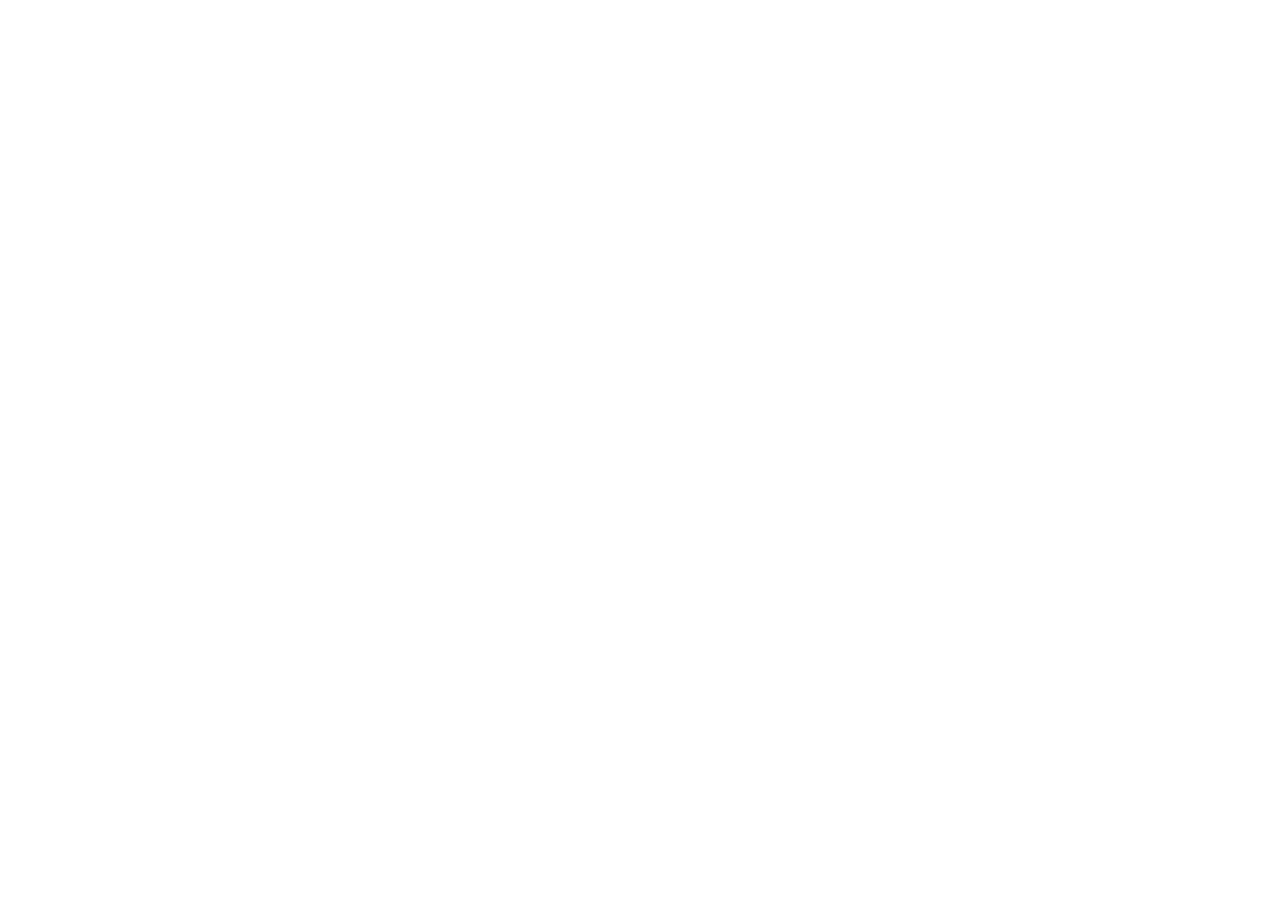
==== pages/1-alan-base-bullying/index.html @ 85f9c012 "criação das páginas" ====
<!DOCTYPE html>
<html lang="en">
<head>
    <link rel="stylesheet" href="style.css">
    <meta charset="UTF-8">
    <meta name="viewport" content="width=device-width, initial-scale=1.0">
    <title>Document</title>
</head>
<body>
    
</body>
</html>
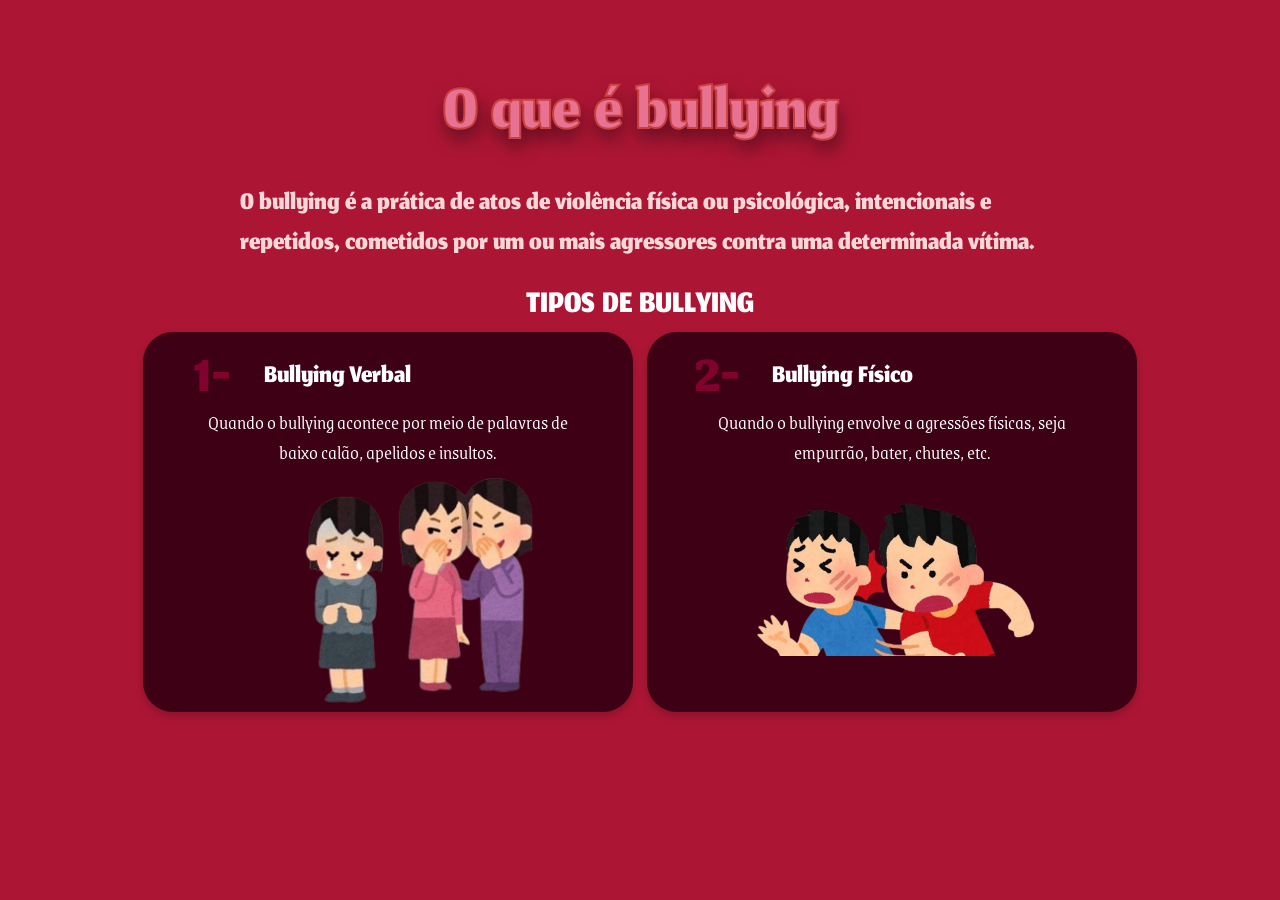
==== commit cfb893b9: "Terminei quase tudo, falta apenas terminar de arrumar a animação das caixas e linkar com as outras p" ====
--- a/pages/1-alan-base-bullying/index.html
+++ b/pages/1-alan-base-bullying/index.html
@@ -4,9 +4,43 @@
     <link rel="stylesheet" href="style.css">
     <meta charset="UTF-8">
     <meta name="viewport" content="width=device-width, initial-scale=1.0">
-    <title>Document</title>
+    <title>O que é Bullying</title>
+    <link rel="preconnect" href="https://fonts.googleapis.com">
+    <link rel="preconnect" href="https://fonts.gstatic.com" crossorigin>
+    <link href="https://fonts.googleapis.com/css2?family=Jomhuria&display=swap" rel="stylesheet">
+    <link rel="preconnect" href="https://fonts.googleapis.com">
+    <link rel="preconnect" href="https://fonts.gstatic.com" crossorigin>
+    <link href="https://fonts.googleapis.com/css2?family=Grenze:ital,wght@0,100;0,200;0,300;0,400;0,500;0,600;0,700;0,800;0,900;1,100;1,200;1,300;1,400;1,500;1,600;1,700;1,800;1,900&family=Jomhuria&display=swap" rel="stylesheet">
+
 </head>
 <body>
-    
+    <h1> O que é bullying </h1>
+    <p>O bullying é a prática de atos de violência física ou psicológica, intencionais e repetidos, 
+        cometidos por um ou mais agressores contra uma determinada vítima.</p>
+       
+       <div class="bananinha">
+           <h2>TIPOS DE BULLYING</h2>
+
+       <div class="dois">
+           <div class="Caixa">
+            <h3>1-</h3>
+       
+                <p class="bananinha2"> Bullying Verbal </p>
+                <p class="bananinha3">Quando o bullying acontece por meio de palavras de baixo calão, apelidos e insultos. </p>
+
+                   <img src="assents/4f652d355553391027625eb880ecdf66-removebg-preview 1.png" alt="" class="img">
+
+             
+        </div>
+        <div class="Caixa2">
+            <h3>2-</h3>
+       
+                <p class="bananinha2"> Bullying Físico  </p>
+                <p class="bananinha3">Quando o bullying envolve a agressões físicas, seja empurrão, bater, chutes, etc. </p>
+
+                   <img src="assents/3bf3879c34eb40f32c8c56352ffe0d04-removebg-preview 1.png" alt="" class="img2">
+        </div>
+       </div>
+       </div>
 </body>
-</html>+</html> 
--- a/pages/1-alan-base-bullying/style.css
+++ b/pages/1-alan-base-bullying/style.css
@@ -0,0 +1,130 @@
+body {
+    background-color: #AC1634;
+ }
+ h1 {
+    font-family: "Jomhuria", serif;
+    font-weight: 400;
+    font-size: 100px;
+    font-style: normal;
+    color: #E77291;
+    text-shadow: 2px 10px 17px rgba(5, 5, 5, 0.5);;
+    display: flex;
+    justify-content: center;
+    -webkit-text-stroke: #CA4141;
+    -webkit-text-stroke-width: 2px;
+ }
+ h2 {
+    font-family: "Jomhuria", serif;
+    font-weight: 400;
+    font-size: 100px;
+    font-style: normal;
+    font-size: 50px;
+    color: white;
+    display: flex;
+    justify-content: center;
+    
+    
+
+ }
+ h3 {
+    font-family: "Jomhuria", serif;
+    font-weight: 400;
+    font-size: 80px;
+    font-style: normal;
+    color: #81022e;
+    margin-top: -10px;
+    margin-right: 350px;
+
+ }
+
+ p {
+    font-family: "Jomhuria", serif;
+    font-weight: 400;
+    font-size: 100px;
+    font-style: normal;
+    max-width: 800px;
+    color: #FCD7D7;
+    font-size: 40px;
+    margin-top: -50px !important;
+    margin: 0 auto;
+ }
+.bananinha2 {
+    color: white;
+    margin-top: -145px !important;
+    margin-right: 100px;
+}
+.bananinha3 {
+    font-family: "Grenze", serif;
+    font-weight: 300;
+    font-size: 20px;
+    max-width: 400px !important;
+    margin-top: 10px !important;
+    font-style: normal;
+   
+    color: white;
+}
+.Caixa {
+    background-color: #3E0014;
+    border-radius: 30px;        
+    width: 450px;              
+    height: 340px;
+    padding: 20px;           
+    margin: 20px auto;        
+    text-align: center;       
+    box-shadow: 0 4px 8px rgba(0,0,0,0.2);
+    transition: all 0.3s ease-in-out; /* Transição suave */
+    cursor: pointer; /* Muda o cursor para indicar que é clicável */
+}
+.Caixa2 {
+    background-color: #3E0014;
+    border-radius: 30px;        
+    width: 450px;              
+    height: 340px;
+    padding: 20px;           
+    margin: 20px auto;        
+    text-align: center;       
+    box-shadow: 0 4px 8px rgba(0,0,0,0.2);
+    margin-left: -120px;
+    transition: all 0.3s ease-in-out; /* Transição suave */
+    cursor: pointer; /* Muda o cursor para indicar que é clicável */
+}
+.bananinha {
+    margin-top: -25px;
+}
+.dois {
+    display: flex;
+    justify-content: center;
+    margin-top: -60px !important;
+    
+}
+.Caixa:hover {
+    transform: translateY(-5px);
+    box-shadow: 0 8px 16px rgba(0,0,0,0.3); /* Sombra mais pronunciada */
+    background-color: #4a0018; /* Leve mudança de cor */
+}
+.Caixa2:hover {
+    transform: translateY(-5px);
+    box-shadow: 0 8px 16px rgba(0,0,0,0.3); /* Sombra mais pronunciada */
+    background-color: #4a0018; /* Leve mudança de cor */
+}
+.img {
+  width: 57%;
+  margin-left: 65px;
+  margin-top: -5px;
+  transition: transform 0.3s ease-in-out; /* Transição para a imagem também */
+}
+.img2 {
+    width: 65%;
+    margin-left: 10px;
+    margin-top: 35px;
+    transition: transform 0.3s ease-in-out; /* Transição para a imagem também */
+}
+
+/* Efeito adicional nas imagens quando hover na caixa */
+.Caixa:hover .img {
+    transform: scale(1.05); /* Leve zoom na imagem */
+}
+
+.Caixa2:hover .img2 {
+    transform: scale(1.05); /* Leve zoom na imagem */
+}
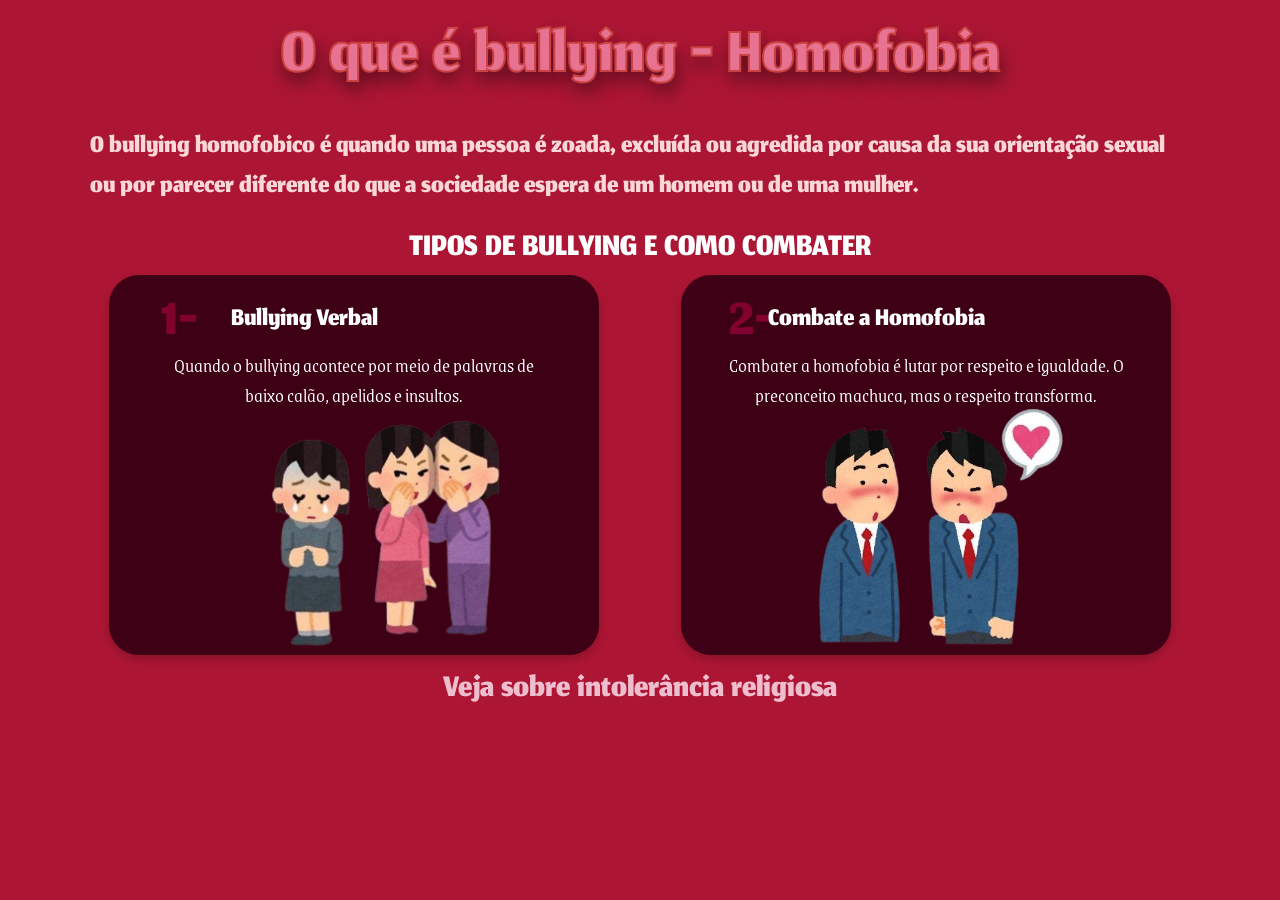
==== commit 96a8124e: "Terminei o projeto, falta apenas finalizar o modo responsivo" ====
--- a/pages/1-alan-base-bullying/index.html
+++ b/pages/1-alan-base-bullying/index.html
@@ -1,5 +1,6 @@
 <!DOCTYPE html>
 <html lang="en">
+
 <head>
     <link rel="stylesheet" href="style.css">
     <meta charset="UTF-8">
@@ -10,37 +11,54 @@
     <link href="https://fonts.googleapis.com/css2?family=Jomhuria&display=swap" rel="stylesheet">
     <link rel="preconnect" href="https://fonts.googleapis.com">
     <link rel="preconnect" href="https://fonts.gstatic.com" crossorigin>
-    <link href="https://fonts.googleapis.com/css2?family=Grenze:ital,wght@0,100;0,200;0,300;0,400;0,500;0,600;0,700;0,800;0,900;1,100;1,200;1,300;1,400;1,500;1,600;1,700;1,800;1,900&family=Jomhuria&display=swap" rel="stylesheet">
+    <link
+        href="https://fonts.googleapis.com/css2?family=Grenze:ital,wght@0,100;0,200;0,300;0,400;0,500;0,600;0,700;0,800;0,900;1,100;1,200;1,300;1,400;1,500;1,600;1,700;1,800;1,900&family=Jomhuria&display=swap"
+        rel="stylesheet">
 
 </head>
+
 <body>
-    <h1> O que é bullying </h1>
-    <p>O bullying é a prática de atos de violência física ou psicológica, intencionais e repetidos, 
-        cometidos por um ou mais agressores contra uma determinada vítima.</p>
-       
-       <div class="bananinha">
-           <h2>TIPOS DE BULLYING</h2>
+    <h1> O que é bullying - Homofobia </h1>
+    <p>O bullying homofobico é quando uma pessoa é zoada, excluída ou agredida por
+        causa da sua orientação sexual ou por parecer diferente do que a sociedade espera de um homem ou
+        de uma mulher.</p>
 
-       <div class="dois">
-           <div class="Caixa">
-            <h3>1-</h3>
-       
+    <div class="bananinha">
+        <h2>TIPOS DE BULLYING E COMO COMBATER</h2>
+
+        <div class="dois">
+            <a href="../2-biancaa-sobre-bullying/index.html" class="link">
+            <div class="Caixa" >
+
+                <h3>1-</h3>
+
                 <p class="bananinha2"> Bullying Verbal </p>
-                <p class="bananinha3">Quando o bullying acontece por meio de palavras de baixo calão, apelidos e insultos. </p>
+                <p class="bananinha3">Quando o bullying acontece por meio de palavras de baixo calão, apelidos e
+                    insultos. </p>
 
-                   <img src="assents/4f652d355553391027625eb880ecdf66-removebg-preview 1.png" alt="" class="img">
+                <img src="assents/4f652d355553391027625eb880ecdf66-removebg-preview 1.png" alt="" class="img">
 
-             
-        </div>
+
+
+            </div>
+        </a>
+        <a href="../3-biancap-links-bullying/index.html" class="link">
         <div class="Caixa2">
             <h3>2-</h3>
-       
-                <p class="bananinha2"> Bullying Físico  </p>
-                <p class="bananinha3">Quando o bullying envolve a agressões físicas, seja empurrão, bater, chutes, etc. </p>
+            
+            <p class="bananinha2"> Combate a Homofobia </p>
+            <p class="bananinha3">Combater a homofobia é lutar por respeito e igualdade. O preconceito machuca, mas
+                o respeito transforma. </p>
+                
+                <img src="assents/b97a39cba27986ff8492c95e9db9b8f1-removebg-preview (1).png" alt="" class="img2">
+            </div>
+            </a>
+        </div>
+    </div>
 
-                   <img src="assents/3bf3879c34eb40f32c8c56352ffe0d04-removebg-preview 1.png" alt="" class="img2">
-        </div>
-       </div>
-       </div>
+    <a href="../4-kamilly-base-intolerancia/index.html" class="link">
+        <h4>Veja sobre intolerância religiosa</h4>
+    </a>
 </body>
-</html> +
+</html>
--- a/pages/1-alan-base-bullying/style.css
+++ b/pages/1-alan-base-bullying/style.css
@@ -1,32 +1,32 @@
 body {
     background-color: #AC1634;
- }
- h1 {
+}
+
+h1 {
     font-family: "Jomhuria", serif;
     font-weight: 400;
     font-size: 100px;
     font-style: normal;
     color: #E77291;
-    text-shadow: 2px 10px 17px rgba(5, 5, 5, 0.5);;
+    text-shadow: 2px 10px 17px rgba(5, 5, 5, 0.5);
+    margin-top: 10px;
     display: flex;
     justify-content: center;
     -webkit-text-stroke: #CA4141;
     -webkit-text-stroke-width: 2px;
- }
- h2 {
-    font-family: "Jomhuria", serif;
-    font-weight: 400;
-    font-size: 100px;
-    font-style: normal;
+}
+
+h2 {
+    font-family: "Jomhuria", serif;
+    font-weight: 400;
     font-size: 50px;
+    font-style: normal;
     color: white;
     display: flex;
     justify-content: center;
-    
-    
-
- }
- h3 {
+}
+
+h3 {
     font-family: "Jomhuria", serif;
     font-weight: 400;
     font-size: 80px;
@@ -34,25 +34,38 @@
     color: #81022e;
     margin-top: -10px;
     margin-right: 350px;
-
- }
-
- p {
-    font-family: "Jomhuria", serif;
-    font-weight: 400;
-    font-size: 100px;
-    font-style: normal;
-    max-width: 800px;
+}
+
+h4 {
+    font-family: "Jomhuria", serif;
+    font-weight: 400;
+    font-size: 50px;
+    font-style: normal;
+    color: #eebece;
+    margin-top: -10px;
+    margin-right: 350px;
+    display: flex;
+    justify-content: center;
+    margin-left: 350px;
+}
+
+p {
+    font-family: "Jomhuria", serif;
+    font-weight: 400;
+    font-style: normal;
+    max-width: 1100px;
     color: #FCD7D7;
     font-size: 40px;
     margin-top: -50px !important;
     margin: 0 auto;
- }
+}
+
 .bananinha2 {
     color: white;
     margin-top: -145px !important;
     margin-right: 100px;
 }
+
 .bananinha3 {
     font-family: "Grenze", serif;
     font-weight: 300;
@@ -60,21 +73,22 @@
     max-width: 400px !important;
     margin-top: 10px !important;
     font-style: normal;
-   
     color: white;
 }
+
 .Caixa {
     background-color: #3E0014;
     border-radius: 30px;        
     width: 450px;              
     height: 340px;
     padding: 20px;           
-    margin: 20px auto;        
+    margin: 20px auto;      
     text-align: center;       
     box-shadow: 0 4px 8px rgba(0,0,0,0.2);
-    transition: all 0.3s ease-in-out; /* Transição suave */
-    cursor: pointer; /* Muda o cursor para indicar que é clicável */
-}
+    transition: all 0.3s ease-in-out; 
+    cursor: pointer; 
+}
+
 .Caixa2 {
     background-color: #3E0014;
     border-radius: 30px;        
@@ -85,46 +99,137 @@
     text-align: center;       
     box-shadow: 0 4px 8px rgba(0,0,0,0.2);
     margin-left: -120px;
-    transition: all 0.3s ease-in-out; /* Transição suave */
-    cursor: pointer; /* Muda o cursor para indicar que é clicável */
-}
+    transition: all 0.3s ease-in-out;
+    cursor: pointer; 
+}
+
 .bananinha {
     margin-top: -25px;
 }
+
 .dois {
     display: flex;
-    justify-content: center;
+    flex-direction: row;
+    justify-content: space-around;
     margin-top: -60px !important;
-    
-}
+}
+
 .Caixa:hover {
     transform: translateY(-5px);
-    box-shadow: 0 8px 16px rgba(0,0,0,0.3); /* Sombra mais pronunciada */
-    background-color: #4a0018; /* Leve mudança de cor */
-}
+    box-shadow: 0 8px 16px rgba(0,0,0,0.3); 
+    background-color: #4a0018; 
+}
+
 .Caixa2:hover {
     transform: translateY(-5px);
-    box-shadow: 0 8px 16px rgba(0,0,0,0.3); /* Sombra mais pronunciada */
-    background-color: #4a0018; /* Leve mudança de cor */
-}
+    box-shadow: 0 8px 16px rgba(0,0,0,0.3);
+    background-color: #4a0018; 
+}
+
 .img {
-  width: 57%;
-  margin-left: 65px;
-  margin-top: -5px;
-  transition: transform 0.3s ease-in-out; /* Transição para a imagem também */
-}
+    width: 57%;
+    margin-left: 65px;
+    margin-top: -5px;
+    transition: transform 0.3s ease-in-out; 
+}
+
 .img2 {
-    width: 65%;
+    width: 60%;
     margin-left: 10px;
-    margin-top: 35px;
-    transition: transform 0.3s ease-in-out; /* Transição para a imagem também */
-}
-
-/* Efeito adicional nas imagens quando hover na caixa */
+    margin-top: -5px;
+    transition: transform 0.21s ease-in-out; 
+}
+
+.link {
+    text-decoration: none;
+}
+
 .Caixa:hover .img {
-    transform: scale(1.05); /* Leve zoom na imagem */
+    transform: scale(1.05); 
 }
 
 .Caixa2:hover .img2 {
-    transform: scale(1.05); /* Leve zoom na imagem */
-}+    transform: scale(1.05); 
+}
+
+/* ===================== */
+/* 📱 MEDIA QUERY MOBILE */
+/* ===================== */
+@media (max-width: 450px) {
+    body {
+        background-color: #AC1634;
+        padding: 10px;
+    }
+
+    h1 {
+        font-size: 60px;
+        text-align: center;
+        -webkit-text-stroke-width: 1px;
+        margin-top: 20px;
+    }
+
+    h2 {
+        font-size: 35px;
+        text-align: center;
+    }
+
+    h3 {
+        font-size: 40px;
+        margin-right: 0;
+        text-align: center;
+    }
+
+    h4 {
+        font-size: 30px;
+        margin-right: 0;
+        margin-left: 0;
+        text-align: center;
+    }
+
+    p {
+        font-size: 22px;
+        max-width: 100%;
+        margin-top: -20px !important;
+        padding: 0 10px;
+        text-align: center;
+    }
+
+    .dois {
+        flex-direction: column;
+        justify-content: center;
+        align-items: center;
+        gap: 20px;
+        margin-top: 0 !important;
+    }
+
+    .Caixa,
+    .Caixa2 {
+        width: 90%;
+        height: auto;
+        margin: 10px auto;
+        padding: 15px;
+    }
+
+    .img,
+    .img2 {
+        width: 80%;
+        margin-left: 0;
+        margin-top: 10px;
+    }
+
+    .bananinha {
+        margin-top: -10px;
+    }
+
+    .bananinha2 {
+        margin-top: -60px !important;
+        margin-right: 0;
+        text-align: center;
+    }
+
+    .bananinha3 {
+        font-size: 16px;
+        max-width: 100% !important;
+        margin-top: 5px !important;
+    }
+}
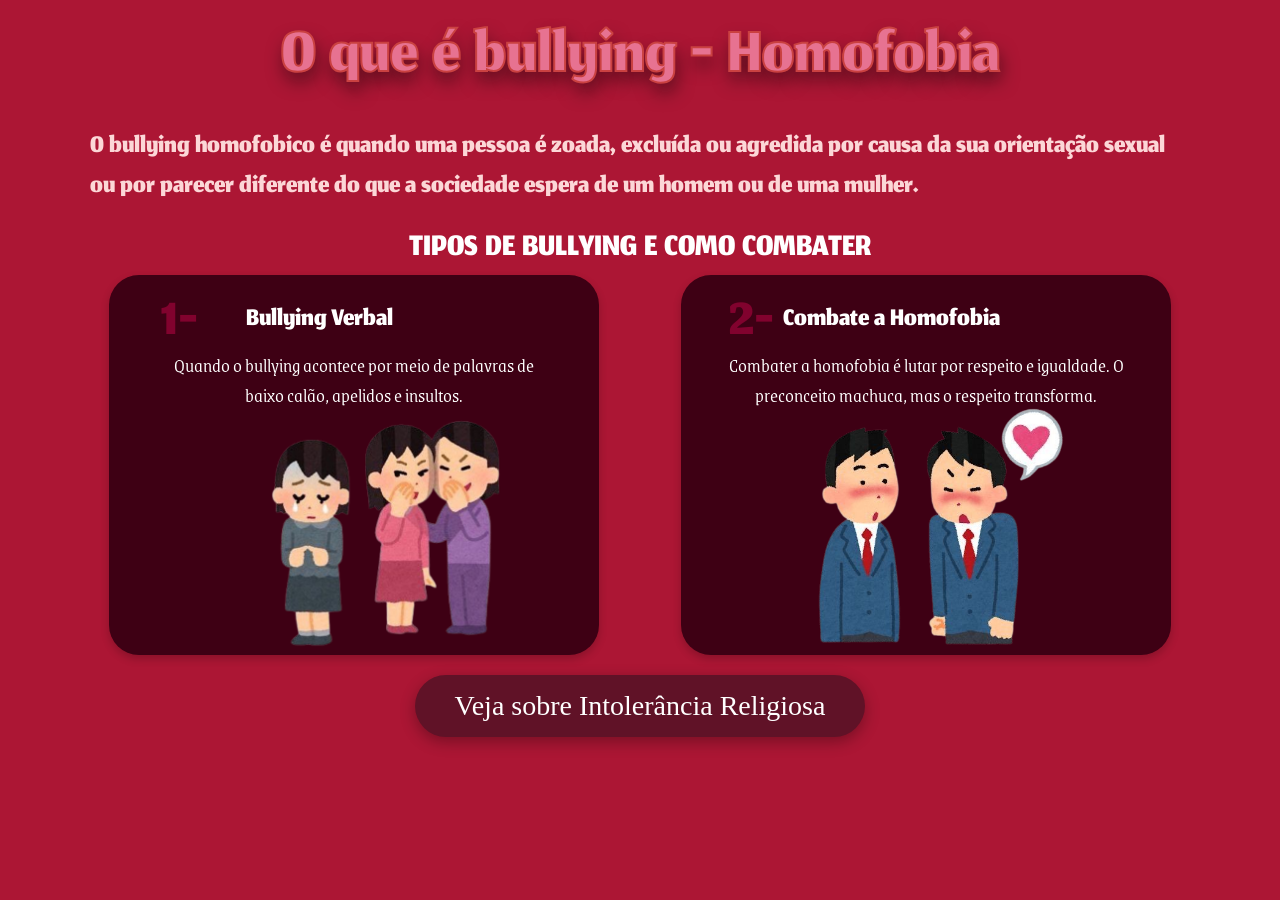
==== commit a9a790e3: "Terminei" ====
--- a/pages/1-alan-base-bullying/index.html
+++ b/pages/1-alan-base-bullying/index.html
@@ -18,7 +18,9 @@
 </head>
 
 <body>
+ 
     <h1> O que é bullying - Homofobia </h1>
+  
     <p>O bullying homofobico é quando uma pessoa é zoada, excluída ou agredida por
         causa da sua orientação sexual ou por parecer diferente do que a sociedade espera de um homem ou
         de uma mulher.</p>
@@ -55,10 +57,10 @@
             </a>
         </div>
     </div>
-
-    <a href="../4-kamilly-base-intolerancia/index.html" class="link">
-        <h4>Veja sobre intolerância religiosa</h4>
-    </a>
+    <div class="container">
+        <a href="../4-kamilly-base-intolerancia/index.html" class="botao">Veja sobre Intolerância Religiosa </a>
+      </div>
+ </button>
 </body>
 
 </html>
--- a/pages/1-alan-base-bullying/style.css
+++ b/pages/1-alan-base-bullying/style.css
@@ -63,7 +63,7 @@
 .bananinha2 {
     color: white;
     margin-top: -145px !important;
-    margin-right: 100px;
+    margin-right: 70px;
 }
 
 .bananinha3 {
@@ -74,6 +74,7 @@
     margin-top: 10px !important;
     font-style: normal;
     color: white;
+  
 }
 
 .Caixa {
@@ -122,7 +123,7 @@
 
 .Caixa2:hover {
     transform: translateY(-5px);
-    box-shadow: 0 8px 16px rgba(0,0,0,0.3);
+    box-shadow: 0 8px 0px rgba(0,0,0,0.3);
     background-color: #4a0018; 
 }
 
@@ -152,9 +153,6 @@
     transform: scale(1.05); 
 }
 
-/* ===================== */
-/* 📱 MEDIA QUERY MOBILE */
-/* ===================== */
 @media (max-width: 450px) {
     body {
         background-color: #AC1634;
@@ -180,9 +178,10 @@
     }
 
     h4 {
-        font-size: 30px;
+        font-size: 40px;
         margin-right: 0;
         margin-left: 0;
+        margin-top: 20px !important;
         text-align: center;
     }
 
@@ -208,8 +207,8 @@
         height: auto;
         margin: 10px auto;
         padding: 15px;
-    }
-
+      
+    }
     .img,
     .img2 {
         width: 80%;
@@ -222,7 +221,7 @@
     }
 
     .bananinha2 {
-        margin-top: -60px !important;
+        margin-top: -50px !important;
         margin-right: 0;
         text-align: center;
     }
@@ -232,4 +231,66 @@
         max-width: 100% !important;
         margin-top: 5px !important;
     }
-}
+    .botao {
+        font-size: 22px;
+        padding: 12px 30px;
+      }
+    
+}
+.botao {
+    background-color: #4a0018; 
+    font-size: 20%;
+}
+.container {
+    text-align: center;
+  }
+
+  /* Botão */
+  .botao {
+    position: relative;
+    display: inline-block;
+    padding: 15px 40px;
+    font-size: 28px;
+    color: #fff;
+    background-color: #601227;
+    border: none;
+    border-radius: 50px;
+    cursor: pointer;
+    text-decoration: none;
+    overflow: hidden;
+    transition: all 0.3s ease;
+    box-shadow: 0 5px 15px rgba(0,0,0,0.3);
+  }
+
+  /* Efeito de brilho ao passar o mouse */
+  .botao::before {
+    content: "";
+    position: absolute;
+    top: 0;
+    left: -75px;
+    width: 50px;
+    height: 100%;
+    background: rgba(255,255,255,0.5);
+    transform: skewX(-25deg);
+    transition: left 0.5s ease;
+  }
+
+  .botao:hover::before {
+    left: 120%;
+  }
+
+  /* Animação no hover */
+  .botao:hover {
+    background-color: #f28fa7;
+    transform: translateY(-5px);
+    box-shadow: 0 8px 20px rgba(0,0,0,0.4);
+  }
+
+  /* Animação de clique */
+  .botao:active {
+    transform: scale(0.95);
+  }
+
+
+
+
